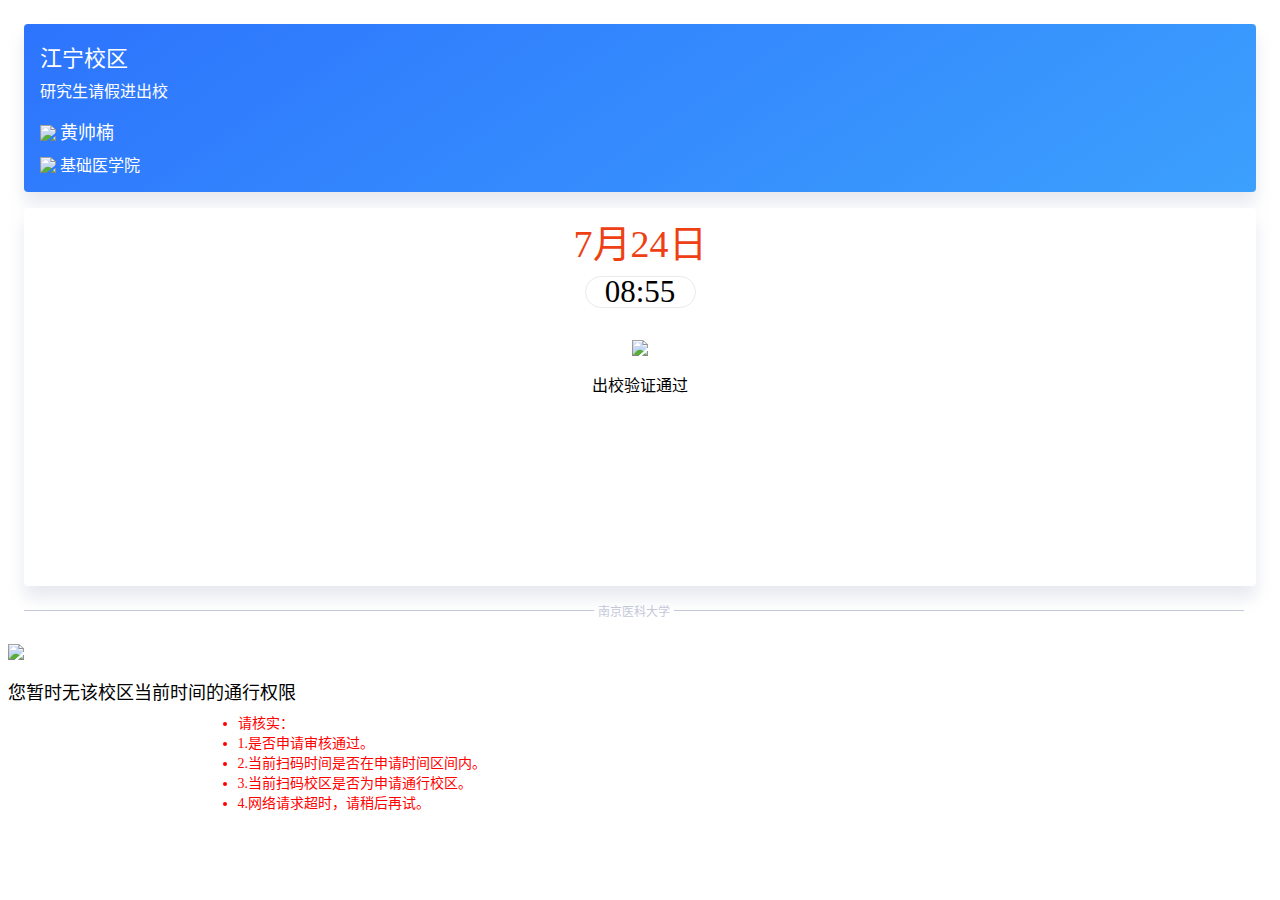
==== hsnc.html @ 1b7311f5 "Add files via upload" ====
<html lang="zh-CN"><head>
    <meta charset="UTF-8">
    <meta name="renderer" content="webkit">
    <meta http-equiv="X-UA-Compatible" content="IE=edge">
    <meta name="viewport" content="width=device-width, user-scalable=no, initial-scale=1.0, maximum-scale=1.0, minimum-scale=1.0">
    <link type="text/css" rel="stylesheet" href="../Life Related/app.css">
    <link type="text/css" rel="stylesheet" href="../Life Related/style.css">
	<title>http://ehall.njmu.edu. ...</title>
	<script>
		function getNowFormatDate() {//获取当前时间
			var date = new Date();
			var seperator1 = "-";
			var seperator2 = ":";
			var month = date.getMonth() + 1<10? "0"+(date.getMonth() + 1):date.getMonth() + 1;
			var strDate = date.getDate()<10? "0" + date.getDate():date.getDate();
			var hour = date.getHours()<10?"0" + date.getHours():date.getHours();
			var minute = date.getMinutes()<10?"0" + date.getMinutes():date.getMinutes();
			var second = date.getSeconds()<10?"0" + date.getSeconds():date.getSeconds();
			//var currentdate = date.getFullYear() + seperator1  + month  + seperator1  + strDate
			var currentdate = month  + seperator1  + strDate
					+ " "  + hour  + seperator2  + minute
					;
			return currentdate;}
	</script>	
<!--    <script src="public/js/jquery-1.11.1.min.js"></script>-->
<!--    <script src="public/js/jquery.qrcode.min.js"></script>-->
	
     <style>
body {
    background:rgba(245,248,253,1);
}
.health-index{
    padding: 16px;
}
.health-head {
    background:linear-gradient(146deg,rgba(45,116,253,1) 0%,rgba(60,160,253,1) 100%);
    box-shadow:0px 12px 16px 0px rgba(196,201,217,0.4);
    border-radius:4px;
    color: #fff;
    padding: 16px;
}
.health-head-left,.health-head-right {
    display: inline-block;
    vertical-align: top;
}
.health-head-left {
    width:calc(100% - 112px);
}
.health-head-left>div>img {
    position: relative;
    top: 2px;
    margin-right: 4px;
}
.health-head-right {
    width: 98px;
}
.health-head-right>img {
    position: relative;
    top: 5px;
}
.health-body{
    margin-top: 16px;
    padding: 16px 0;
    text-align: center;
    background:#fff;
    box-shadow:0px 12px 16px 0px rgba(196,201,217,0.4);
    border-radius:4px;
}
.health-body-date{
    color:#EE3F15;
    font-size:38px;
    line-height: 40px;
}
.health-body-time>div{
    display: inline-block;
    width:109px;
    height: 30px;
    line-height: 30px;
    font-size: 31px;
    margin: 12px 0;
    border-radius:16px;
    border:1px solid rgba(233,234,236,1);
}
.health-body-code>div{
    width:180px;
    height:180px;
    margin: 0 auto;
}
.health-body-des{
    padding-top: 13px;
    position: relative;
}
.health-body-des-font {
    width:288px;
    /*height:68px;*/
    font-size:12px;
    font-/*family:PingFangSC-Regular,PingFang SC;
    font-weight:400;*/
    color:#767B8D;
    line-height:17px;
    padding-left: 16px;
    margin: 0 auto;
    position: relative;
    text-align: left;
}
.health-body-des-font > img {
    position: absolute;
    left: 0;
}
.health-foot {
    padding-top: 24px;
}
.health-foot>label{
    font-size:12px;
    width: 72px;
    display: inline-block;
    vertical-align: top;
    color:rgba(196,201,217,1);
    position: relative;
    top: -8px;
}
.health-foot>span{
    height:1px;
    display: inline-block;
    vertical-align: top;
    /*background-color: #C4C9D9;*/
    border-top: solid 1px #C4C9D9;
    width: calc((100% - 72px)/2 - 10px);
}
</style>
</head>

<body style="background-color:white;">
    <div class="passApp">
		<div class="passInfo" style="margin-top: 0%; text-align: initial; display: block;">
			<div class="health-index">
            <div class="health-head">
                <div class="health-head-left">
                    <div style="font-size:22px;" class="campusName">江宁校区</div>
                    <div style="font-size:16px;padding:6px 0 0 0;" class="passTitle">研究生请假进出校</div>
                    <div style="font-size:18px;padding:16px 0 8px 0;"><img src="../Life Related/position.png"><span class="userName" style="font-weight:normal;font-size:18px;">黄帅楠</span></div>
                    <div style="font-size:16px;"><img src="../Life Related/user.png"><span class="deptName">基础医学院</span></div>
                </div>
                <div class="health-head-right">
                    <!-- <img src="public/images/logo.png" width="120" /> -->
                </div>
            </div>
            <div class="health-body">
                <div class="health-body-date passTimeMonth">
					<script>
							function getMonthAndDay() {//获取当前时间
								var date = new Date();
								var month = date.getMonth() + 1;
								var strDate = date.getDate();
								var currentdate = month  + "月" + strDate +"日";
								return currentdate;
							}
					</script>	
					<script type="text/javascript">
					var myDate = getMonthAndDay();
					document.write(myDate.toLocaleString())
					</script>
				</div>
                <div class="health-body-time">
					<div class="passTime" id="time">
							<script>
									function getNowFormatDate() {//获取当前时间
										var date = new Date();
										var seperator2 = ":";
										var hour = date.getHours()<10?"0" + date.getHours():date.getHours();
										var minute = date.getMinutes()<10?"0" + date.getMinutes():date.getMinutes();
										var currentdate = hour  + seperator2  + minute ;
										return currentdate;
									}
							</script>	
							<script type="text/javascript">
							var myDate = getNowFormatDate();
							document.write(myDate.toLocaleString())
							</script>
					</div>
				</div>
                <div class="health-body-code">
                    <div id="qrCode" style="margin-top:20px;margin-bottom:37px;">
                       <div class="successInfo" style="display: block;">
                        <img class="successImg" src="../Life Related/pass.png">
                        <p class="successMsg">出校验证通过</p>
                        </div>
                    </div>
                </div>
                <div class="health-body-des">
                    <div class="confirmBtn">
			            <a href="#" class="confirmBtnA"  style="display: none;"> 确 认 出 校 </a>
			        </div>
                </div>
            </div>
            <div class="health-foot">
                <span></span>
                <label>南京医科大学</label>
                <span></span>
            </div>  
            </div>
		</div>
		<div class="errorInfo">
            <img class="errorImg" src="../Life Related/public/images/warning.png">
            <p class="errorCampus" style="color:#3296FA;"></p>
            <p class="errorMsg" style="font-size:18px;">您暂时无该校区当前时间的通行权限</p>
            <div style="margin-left:15%;margin-top: -10px;">
            <ul style="text-align: initial;">
                <li style="font-size:14px;color:red;">请核实：</li>
                <li style="font-size:14px;color:red;">1.是否申请审核通过。</li>
                <li style="font-size:14px;color:red;">2.当前扫码时间是否在申请时间区间内。</li>
                <li style="font-size:14px;color:red;">3.当前扫码校区是否为申请通行校区。</li>
                <li style="font-size:14px;color:red;">4.网络请求超时，请稍后再试。</li>
            </ul>
            </div>
        </div>
    </div>

</body></html>
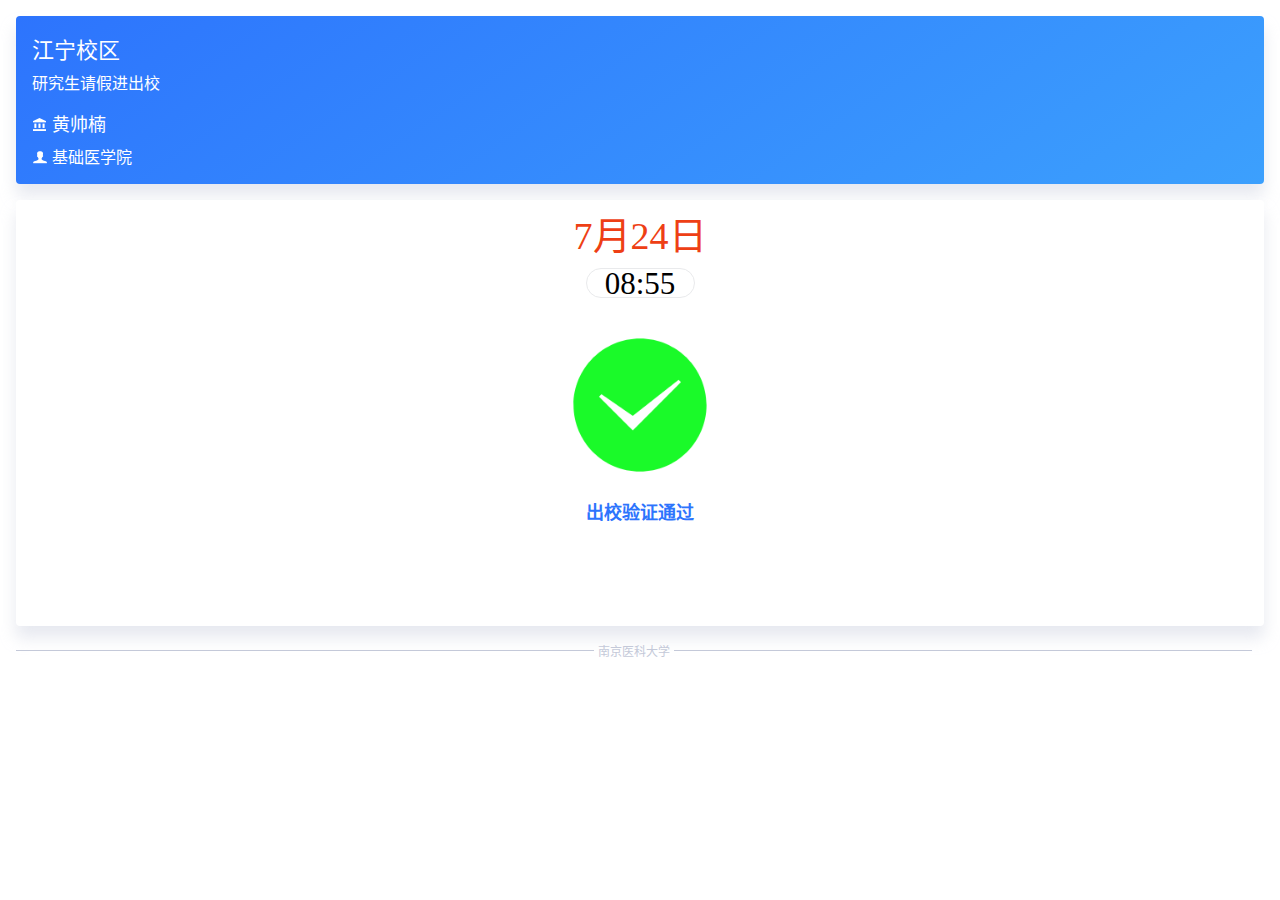
==== commit 98314647: "Add files via upload" ====
--- a/hsnc.html
+++ b/hsnc.html
@@ -3,8 +3,8 @@
     <meta name="renderer" content="webkit">
     <meta http-equiv="X-UA-Compatible" content="IE=edge">
     <meta name="viewport" content="width=device-width, user-scalable=no, initial-scale=1.0, maximum-scale=1.0, minimum-scale=1.0">
-    <link type="text/css" rel="stylesheet" href="../Life Related/app.css">
-    <link type="text/css" rel="stylesheet" href="../Life Related/style.css">
+    <link type="text/css" rel="stylesheet" href="app.css">
+    <link type="text/css" rel="stylesheet" href="style.css">
 	<title>http://ehall.njmu.edu. ...</title>
 	<script>
 		function getNowFormatDate() {//获取当前时间
@@ -138,8 +138,8 @@
                 <div class="health-head-left">
                     <div style="font-size:22px;" class="campusName">江宁校区</div>
                     <div style="font-size:16px;padding:6px 0 0 0;" class="passTitle">研究生请假进出校</div>
-                    <div style="font-size:18px;padding:16px 0 8px 0;"><img src="../Life Related/position.png"><span class="userName" style="font-weight:normal;font-size:18px;">黄帅楠</span></div>
-                    <div style="font-size:16px;"><img src="../Life Related/user.png"><span class="deptName">基础医学院</span></div>
+                    <div style="font-size:18px;padding:16px 0 8px 0;"><img src="position.png"><span class="userName" style="font-weight:normal;font-size:18px;">黄帅楠</span></div>
+                    <div style="font-size:16px;"><img src="user.png"><span class="deptName">基础医学院</span></div>
                 </div>
                 <div class="health-head-right">
                     <!-- <img src="public/images/logo.png" width="120" /> -->
@@ -182,7 +182,7 @@
                 <div class="health-body-code">
                     <div id="qrCode" style="margin-top:20px;margin-bottom:37px;">
                        <div class="successInfo" style="display: block;">
-                        <img class="successImg" src="../Life Related/pass.png">
+                        <img class="successImg" src="pass.png">
                         <p class="successMsg">出校验证通过</p>
                         </div>
                     </div>
@@ -201,7 +201,7 @@
             </div>
 		</div>
 		<div class="errorInfo">
-            <img class="errorImg" src="../Life Related/public/images/warning.png">
+            <img class="errorImg" src="public/images/warning.png">
             <p class="errorCampus" style="color:#3296FA;"></p>
             <p class="errorMsg" style="font-size:18px;">您暂时无该校区当前时间的通行权限</p>
             <div style="margin-left:15%;margin-top: -10px;">
--- a/app.css
+++ b/app.css
@@ -0,0 +1,1999 @@
+.sjakuc6ex, .sjarv57ba {
+    flex: 0 0 6px !important
+}
+
+.sjaku5l1q, .sjakwy1vb, .sjatauetn {
+    font-size: 12px !important
+}
+
+.sjaku5l1q, .sjakudbpe, .sjakuh7p5, .sjakuinny, .sjal0wkw6, .sjal0wkw6 .OSjal0ykai, .sjarvpfyc {
+    text-align: center !important
+}
+
+.cjat93cc8 .OCjat94iy4, .cjata71zb .OCjataft50y, .cjata71zb .OCjataft51o, .cjata71zb .OCjataft62i {
+    float: left !important
+}
+
+.cjanj7eec .OCjanjaq3q, .sjahswfzg, .sjahzp1j8, .sjaku5l1q, .sjakuinny .OSjakukrhg, .sjakwaao8, .sjarvpfyc .OSjarvum7q {
+    border-width: 1px !important;
+    border-style: solid !important
+}
+
+.bh-color-primary {
+    color: #52c7ca !important
+}
+
+.bh-border-color-primary {
+    border-color: #52c7ca !important
+}
+
+.bh-bg-color-primary {
+    background-color: #52c7ca !important
+}
+
+.bh-color-primary-2 {
+    color: #52b5b7 !important
+}
+
+.bh-border-color-primary-2 {
+    border-color: #52b5b7 !important
+}
+
+.bh-bg-color-primary-2 {
+    background-color: #52b5b7 !important
+}
+
+.bh-color-warning {
+    color: #ffb950 !important
+}
+
+.bh-border-color-warning {
+    border-color: #ffb950 !important
+}
+
+.bh-bg-color-warning {
+    background-color: #ffb950 !important
+}
+
+.bh-color-warning-2 {
+    color: #e8aa4d !important
+}
+
+.bh-border-color-warning-2 {
+    border-color: #e8aa4d !important
+}
+
+.bh-bg-color-warning-2 {
+    background-color: #e8aa4d !important
+}
+
+.bh-color-danger {
+    color: #f26666 !important
+}
+
+.bh-border-color-danger {
+    border-color: #f26666 !important
+}
+
+.bh-bg-color-danger {
+    background-color: #f26666 !important
+}
+
+.bh-color-danger-2 {
+    color: #d35a5a !important
+}
+
+.bh-border-color-danger-2 {
+    border-color: #d35a5a !important
+}
+
+.bh-bg-color-danger-2 {
+    background-color: #d35a5a !important
+}
+
+.bh-color-success {
+    color: #52c7ca !important
+}
+
+.bh-border-color-success {
+    border-color: #52c7ca !important
+}
+
+.bh-bg-color-success {
+    background-color: #52c7ca !important
+}
+
+.bh-color-success-2 {
+    color: #52b5b7 !important
+}
+
+.bh-border-color-success-2 {
+    border-color: #52b5b7 !important
+}
+
+.bh-bg-color-success-2 {
+    background-color: #52b5b7 !important
+}
+
+.bh-color-gray {
+    color: #1e2329 !important
+}
+
+.bh-border-color-gray {
+    border-color: #1e2329 !important
+}
+
+.bh-bg-color-gray {
+    background-color: #1e2329 !important
+}
+
+.bh-color-gray-2 {
+    color: #2f343b !important
+}
+
+.bh-border-color-gray-2 {
+    border-color: #2f343b !important
+}
+
+.bh-bg-color-gray-2 {
+    background-color: #2f343b !important
+}
+
+.bh-color-gray-3 {
+    color: #92969c !important
+}
+
+.bh-border-color-gray-3 {
+    border-color: #92969c !important
+}
+
+.bh-bg-color-gray-3 {
+    background-color: #92969c !important
+}
+
+.bh-color-gray-4 {
+    color: #bdc0c5 !important
+}
+
+.bh-border-color-gray-4 {
+    border-color: #bdc0c5 !important
+}
+
+.bh-bg-color-gray-4 {
+    background-color: #bdc0c5 !important
+}
+
+.bh-color-gray-5 {
+    color: #e8e8e8 !important
+}
+
+.bh-border-color-gray-5 {
+    border-color: #e8e8e8 !important
+}
+
+.bh-bg-color-gray-5 {
+    background-color: #e8e8e8 !important
+}
+
+.bh-color-gray-6 {
+    color: #efefef !important
+}
+
+.bh-border-color-gray-6 {
+    border-color: #efefef !important
+}
+
+.bh-bg-color-gray-6 {
+    background-color: #efefef !important
+}
+
+.bh-color-gray-7 {
+    color: #f4f4f4 !important
+}
+
+.bh-border-color-gray-7 {
+    border-color: #f4f4f4 !important
+}
+
+.bh-bg-color-gray-7 {
+    background-color: #f4f4f4 !important
+}
+
+.bh-color-gray-8 {
+    color: #f9f9f9 !important
+}
+
+.bh-border-color-gray-8 {
+    border-color: #f9f9f9 !important
+}
+
+.bh-bg-color-gray-8 {
+    background-color: #f9f9f9 !important
+}
+
+.bh-color-link {
+    color: #4a90e2 !important
+}
+
+.bh-border-color-link {
+    border-color: #4a90e2 !important
+}
+
+.bh-bg-color-link {
+    background-color: #4a90e2 !important
+}
+
+.bh-color-light {
+    color: #fff !important
+}
+
+.bh-border-color-light {
+    border-color: #fff !important
+}
+
+.bh-bg-color-light {
+    background-color: #fff !important
+}
+
+.bh-color-red {
+    color: #f26666 !important
+}
+
+.bh-border-color-red {
+    border-color: #f26666 !important
+}
+
+.bh-bg-color-red {
+    background-color: #f26666 !important
+}
+
+.bh-color-orange {
+    color: #ff7949 !important
+}
+
+.bh-border-color-orange {
+    border-color: #ff7949 !important
+}
+
+.bh-bg-color-orange {
+    background-color: #ff7949 !important
+}
+
+.bh-color-yellow {
+    color: #ffb950 !important
+}
+
+.bh-border-color-yellow {
+    border-color: #ffb950 !important
+}
+
+.bh-bg-color-yellow {
+    background-color: #ffb950 !important
+}
+
+.bh-color-green {
+    color: #a2d06b !important
+}
+
+.bh-border-color-green {
+    border-color: #a2d06b !important
+}
+
+.bh-bg-color-green {
+    background-color: #a2d06b !important
+}
+
+.bh-color-blue {
+    color: #4a90e2 !important
+}
+
+.bh-border-color-blue {
+    border-color: #4a90e2 !important
+}
+
+.bh-bg-color-blue {
+    background-color: #4a90e2 !important
+}
+
+.bh-color-indigo {
+    color: #52c7ca !important
+}
+
+.bh-border-color-indigo {
+    border-color: #52c7ca !important
+}
+
+.bh-bg-color-indigo {
+    background-color: #52c7ca !important
+}
+
+.bh-color-purple {
+    color: #d98be8 !important
+}
+
+.bh-border-color-purple {
+    border-color: #d98be8 !important
+}
+
+.bh-bg-color-purple {
+    background-color: #d98be8 !important
+}
+
+.bh-color-transparent {
+    color: transparent !important
+}
+
+.bh-border-color-transparent {
+    border-color: transparent !important
+}
+
+.bh-bg-color-transparent {
+    background-color: transparent !important
+}
+
+* {
+    -webkit-box-sizing: border-box;
+    box-sizing: border-box
+}
+
+html {
+    -webkit-tap-highlight-color: transparent
+}
+
+body {
+    background-color: #F4F4F4;
+    font-family: "PingFang SC";
+    margin: 0
+}
+
+a {
+    text-decoration: none
+}
+
+a:focus, button:focus, input:focus, textarea:focus {
+    outline: 0
+}
+
+ol, ul {
+    margin: 0;
+    padding: 0;
+    list-style: none
+}
+
+.cjata71zb .OCjauteockn, .cjataj7ar .OCjautcddk {
+    margin-bottom: 6px !important;
+    margin-top: 6px !important
+}
+
+.bh-str-cut {
+    overflow: hidden;
+    text-overflow: ellipsis;
+    white-space: nowrap
+}
+
+.bh-flex-active:after {
+    display: none !important
+}
+
+.sjakwy1vb {
+    padding: 2px 4px !important;
+    border-radius: 2px !important
+}
+
+.sjarv57ba {
+    width: 6px !important;
+    height: 6px !important;
+    padding: 0 !important
+}
+
+.sjatauetn {
+    height: 16px !important;
+    min-width: 16px !important;
+    padding: 0 !important;
+    border-radius: 8px !important
+}
+
+.sjakxxdnv {
+    width: 32px !important;
+    height: 18px !important;
+    flex: 0 0 18px !important;
+    padding: 0 !important;
+    border-radius: 4px !important
+}
+
+.sjakuc6ex, .sjarv4c2z {
+    width: 6px !important;
+    height: 6px !important;
+    padding: 0 !important
+}
+
+.sjarv4c2z {
+    flex: 0 0 6px !important
+}
+
+.sjaku5l1q {
+    height: 18px !important;
+    min-width: 20px !important;
+    max-width: 80px !important;
+    opacity: 100% !important;
+    padding: 0 6px !important;
+    border-radius: 2px !important
+}
+
+.sjakudbpe .OSjakuh37h, .sjakuh7p5 .OSjakui79y, .sjal0z02q .OSjal0zvat {
+    font-size: 18px !important;
+    height: 44px !important;
+    border-radius: 5px !important
+}
+
+.sjakudbpe .OSjakuh37h {
+    width: 100% !important;
+    display: block !important;
+    flex: 0 0 100% !important;
+    padding: 0 !important
+}
+
+.sjakuh7p5 .OSjakui79y, .sjakuinny .OSjakukrhg {
+    display: block !important;
+    flex: 0 0 100% !important
+}
+
+.sjakuh7p5 .OSjakui79y {
+    width: 100% !important
+}
+
+.sjal0z02q .OSjal0zvat {
+    width: 66% !important;
+    display: block !important;
+    flex: 0 0 66% !important;
+    margin-left: auto !important;
+    margin-right: auto !important;
+    padding: 0 !important
+}
+
+.sjatjibhk .OSjatjjaxt {
+    height: 28px !important;
+    min-width: 50px !important;
+    padding: 0 4px !important
+}
+
+.sjatjmc56 .OSjatjn1p8 {
+    height: 24px !important;
+    min-width: 45px !important;
+    font-size: 11px !important;
+    padding: 0 4px !important;
+    border-radius: 4px !important
+}
+
+.sjakuinny .OSjakukrhg {
+    font-size: 18px !important;
+    width: 100% !important;
+    height: 44px !important;
+    border-radius: 5px !important
+}
+
+.sjarx58kp .OSjarx84ic {
+    font-size: 14px !important;
+    width: 100% !important;
+    flex: 0 0 100% !important;
+    padding: 0 !important
+}
+
+.sjatjg0lr .OSjatjgo2w {
+    font-size: 11px !important;
+    height: 24px !important;
+    min-width: 45px !important;
+    padding: 0 4px !important
+}
+
+.sjal0wkw6 .OSjal0ykai, .sjarvpfyc .OSjarvum7q {
+    width: 66% !important;
+    font-size: 18px !important;
+    margin-left: auto !important;
+    margin-right: auto !important;
+    border-radius: 5px !important
+}
+
+.cjb7i7q24 .OCjb7iek8s, .sjal0wkw6 .OSjal0ykai, .sjarvpfyc .OSjarvum7q {
+    display: block !important;
+    height: 44px !important
+}
+
+.sjarvpfyc .OSjarvum7q {
+    flex: 0 0 66% !important
+}
+
+.sjal0wkw6 .OSjal0ykai {
+    flex: 0 0 66% !important;
+    padding: 0 !important
+}
+
+.cjahzkys9 .OCjahzq31q, .cjai0968w .OCjai1um0n, .cjai0968w .OCjai1um0o, .cjai0968w .OCjai1um0tn, .cjarv696w .OCjaup3gjo {
+    text-align: right !important
+}
+
+.sjatjhp1i .OSjatji8pe, .sjatjjop5 .OSjatjk80w {
+    height: 28px !important;
+    font-size: 12px !important
+}
+
+.sjahsxtac, .sjas3g5jw {
+    margin-left: 20px !important
+}
+
+.sjatjjop5 .OSjatjk80w {
+    min-width: 50px !important;
+    padding: 0 4px !important
+}
+
+.sjatjhp1i .OSjatji8pe {
+    width: 50px !important;
+    flex: 0 0 50px !important;
+    padding: 0 4px !important
+}
+
+.sjatjl27r .OSjatjmad2 {
+    height: 24px !important;
+    min-width: 45px !important;
+    font-size: 11px !important;
+    padding: 0 4px !important;
+    border-radius: 4px !important
+}
+
+.sjarvhx43 {
+    width: 46px !important;
+    height: 46px !important;
+    flex: 0 0 46px !important
+}
+
+.sjakwaao8 {
+    box-shadow: 0 4 2 0 #040404 !important;
+    padding: 12px !important;
+    border-radius: 5px !important
+}
+
+.cjahznij8 .OCjai06hv3, .sjahzp1j8 {
+    box-shadow: 0 4 2 #040404 !important
+}
+
+.sjahsph3l, .sjahsspjy {
+    border-radius: 4px !important
+}
+
+.sjakw0tn6 {
+    padding: 0 20px 12px !important
+}
+
+.sjas2k92v {
+    padding: 16px 20px !important
+}
+
+.sjaku1g03 {
+    padding: 12px 20px !important
+}
+
+.sjakx3i5n {
+    height: 20px !important
+}
+
+.sjakx3nec {
+    height: 12px !important
+}
+
+.sjas3s09h {
+    padding-bottom: 7px !important
+}
+
+.sjakvv4d5 {
+    font-size: 20px !important
+}
+
+.sjakvvvmy {
+    font-size: 18px !important
+}
+
+.sjas3o3j9, .sjat2iw05 {
+    font-size: 17px !important
+}
+
+.sjaky9s9n {
+    font-size: 14px !important
+}
+
+.sjaku0ep2 {
+    font-size: 16px !important
+}
+
+.sjakvxbio {
+    font-size: 14px !important
+}
+
+.sjakvwd5t {
+    font-size: 14px !important
+}
+
+.sjakvy2f1 {
+    font-size: 16px !important
+}
+
+.sjas3pvm0 {
+    font-size: 14px !important
+}
+
+.sjakvxnxi, .sjas3qgf1 {
+    font-size: 12px !important
+}
+
+.sjai1r6wx {
+    font-size: 20px !important
+}
+
+.sjahszkqj, .sjaht4mxa {
+    font-size: 14px !important
+}
+
+.sjaht2kq7 {
+    font-size: 12px !important
+}
+
+.sjahskyia {
+    width: 6px !important;
+    height: 6px !important;
+    padding: 0 !important
+}
+
+.sjahtble2 {
+    padding: 12px 20px !important
+}
+
+.sjahsmzxp, .sjahsph3l, .sjahsspjy {
+    padding: 0 !important
+}
+
+.sjaht0sx2 {
+    font-size: 14px !important
+}
+
+.sjahtaz92 {
+    min-height: 20px !important
+}
+
+.sjahsspjy {
+    width: 18px !important;
+    min-width: 18px !important;
+    height: 18px !important;
+    min-height: 18px !important
+}
+
+.sjahsph3l {
+    width: 24px !important;
+    height: 14px !important;
+    font-size: 11px !important;
+    line-height: 14px !important
+}
+
+.sjahswfzg, .sjai1gntu {
+    min-width: 40px !important;
+    max-width: 50px !important;
+    border-radius: 2px !important
+}
+
+.sjai0b64m {
+    font-size: 13px !important
+}
+
+.sjahu19on {
+    font-size: 16px !important
+}
+
+.sjaht3f1x, .sjaht3v8m {
+    font-size: 17px !important
+}
+
+.sjahsmzxp {
+    width: 6px !important;
+    height: 6px !important
+}
+
+.sjaht5qbb {
+    padding-bottom: 7px !important
+}
+
+.sjahswfzg, .sjaht1ftl {
+    font-size: 12px !important
+}
+
+.sjaht55bf {
+    height: 10px !important
+}
+
+.sjahswfzg {
+    height: 18px !important;
+    custom: [object Object] !important;
+    padding: 0 4px !important
+}
+
+.sjahtc6f1 {
+    min-height: 84px !important;
+    padding: 12px !important
+}
+
+.cjb7i7q24 .OCjb7iek8s, .sjaht202q {
+    font-size: 18px !important
+}
+
+.sjaht9iwe {
+    width: 46px !important;
+    height: 46px !important
+}
+
+.sjahsmcjy {
+    width: 6px !important;
+    height: 6px !important;
+    padding: 0 !important
+}
+
+.sjaht5d4c {
+    height: 20px !important
+}
+
+.sjai1gntu {
+    height: 18px !important;
+    padding: 0 4px !important
+}
+
+.sjai0fp0w {
+    font-size: 13px !important
+}
+
+.sjai27514 {
+    font-size: 16px !important
+}
+
+.sjahzp1j8 {
+    padding-left: 12px !important;
+    padding-right: 13px !important;
+    border-radius: 5px !important
+}
+
+.cjat9rklx .OCjdig9v9wn, .cjata71zb .OCjauteoce, .cjataj7ar .OCjautcddj {
+    padding-left: 8px !important
+}
+
+.cjata71zb .OCjauteocf {
+    width: 100% !important;
+    flex: 0 0 100% !important
+}
+
+.cjata71zb .OCjauteocmy, .cjata71zb .OCjauteocnm {
+    margin-right: 6px !important;
+    padding-right: 4px !important
+}
+
+.cjata71zb .OCjataft4o {
+    padding-top: 6px !important
+}
+
+.cjata71zb .OCjataft55e {
+    float: left !important;
+    margin-right: 4px !important
+}
+
+.cjata71zb .OCjataft50y {
+    margin-right: 8px !important
+}
+
+.cjata71zb .OCjataft51o {
+    margin-right: 4px !important
+}
+
+.cjataj7ar .OCjautcddrg {
+    width: 100% !important;
+    flex: 0 0 100% !important
+}
+
+.cjataj7ar .OCjautcddsj, .cjataj7ar .OCjautcddti {
+    margin-right: 6px !important;
+    padding-right: 4px !important
+}
+
+.cjat9rklx .OCjdig9v9q {
+    padding-top: 18px !important;
+    padding-bottom: 18px !important
+}
+
+.cjat9rklx .OCjdig9v9r {
+    display: flex !important
+}
+
+.cjatkqv3l .OCjatl1h4ng, .cjatkqv3l .OCjatl1h4ri, .cjatkqv3l .OCjatl1h4wh, .cjatkqv3l .OCjatl1h4xi {
+    display: inline-block !important
+}
+
+.cjat9rklx .OCjdig9v9up {
+    flex: 0 0 50px !important
+}
+
+.cjaky0qgs .OCjaus2sxga, .cjat9rklx .OCjdig9v9yn {
+    width: 100% !important;
+    flex: 0 0 100% !important
+}
+
+.cjat9rklx .OCjdig9v9wn {
+    flex: 1 1 0% !important
+}
+
+.cjat93cc8 .OCjat94iy3, .cjat94mm4 .OCjat9cecy {
+    padding: 9px 20px !important
+}
+
+.cjat9rklx .OCjdig9v9wk {
+    margin-bottom: 8px !important
+}
+
+.cjat94mm4 .OCjat9cedar, .cjat94mm4 .OCjat9cedcc {
+    margin: 9px 20px !important
+}
+
+.cjat9rklx .OCjdig9v9xw {
+    flex: 0 0 60px !important;
+    align-self: center !important
+}
+
+.cjat93cc8 .OCjat94iy8a {
+    float: right !important
+}
+
+.cjaky0qgs .OCjaus2sxa, .cjatl6csm .OCjaus4bzu {
+    padding-left: 8px !important
+}
+
+.cjat94mm4 .OCjat9cecz {
+    float: left !important
+}
+
+.cjat94mm4 .OCjat9cedau {
+    float: right !important
+}
+
+.cjat94mm4 .OCjat9cedcj {
+    float: left !important
+}
+
+.cjat94mm4 .OCjat9cedbp {
+    float: right !important
+}
+
+.cjat94mm4 .OCjat9cedcc {
+    float: none !important
+}
+
+.cjatk49ig .OCjaurw8o7, .cjauhh394 .OCjaursmfyc {
+    margin-top: 8px !important
+}
+
+.cjai0968w .OCjai1s4ak, .cjaky0qgs .OCjaus2sxiy, .cjarud7dt .OCjaruizmk, .cjatk49ig .OCjaurw8o7, .cjatl6csm .OCjaus4bzyl, .cjauhh394 .OCjaursmfyc {
+    margin-bottom: 8px !important
+}
+
+.cjat94mm4 .OCjat9ced8k {
+    float: left !important
+}
+
+.cjat94mm4 .OCjat9ced9n {
+    float: right !important
+}
+
+.cjatk49ig .OCjaurw8ock, .cjatk49ig .OCjaurw8oef, .cjatk49ig .OCjaurw8oes, .cjatk49ig .OCjaurw8ofd, .cjatk49ig .OCjaurw8ohj, .cjauhh394 .OCjaursmfzp {
+    float: left !important
+}
+
+.cjauo8ruf .OCjauo9hki {
+    padding-bottom: 7px !important
+}
+
+.cjahzdnrx .OCjahzetq4 {
+    border-radius: 14px !important
+}
+
+.cjauhh394 .OCjaursmfn {
+    padding-right: 8px !important
+}
+
+.cjai0968w .OCjai1z7d7, .cjai0968w .OCjai1z7d8, .cjai0968w .OCjai1z7dcq, .cjaky0qgs .OCjaus2sxhf, .cjaky0qgs .OCjaus2sxkj {
+    padding-right: 4px !important
+}
+
+.cjauhh394 .OCjaursmfzk {
+    float: left !important;
+    margin-right: 6px !important
+}
+
+.cjatk49ig .OCjaurw8oef {
+    margin-right: 8px !important
+}
+
+.cjatk49ig .OCjaurw8oes {
+    margin-right: 8px !important
+}
+
+.cjatk49ig .OCjaurw8ock {
+    margin-top: 3px !important
+}
+
+.cjatk49ig .OCjaurw8o6 {
+    float: right !important
+}
+
+.cjai0968w .OCjai0f0cf, .cjai0968w .OCjai0f0cg, .cjai0968w .OCjai0f0cqr {
+    text-align: right !important;
+    padding-right: 4px !important
+}
+
+.cjai0968w .OCjai1um0n {
+    float: right !important
+}
+
+.cjai0968w .OCjai1um0tn {
+    float: right !important
+}
+
+.cjai0968w .OCjai1um0o {
+    float: right !important
+}
+
+.cjarud7dt .OCjauog7jg {
+    float: left !important;
+    margin-right: 8px !important
+}
+
+.cjarud7dt .OCjauog7jh {
+    float: left !important
+}
+
+.cjarud7dt .OCjauog7jmb {
+    float: right !important
+}
+
+.cjarud7dt .OCjauog7jnm {
+    float: right !important;
+    margin-top: 7px !important;
+    margin-right: 6px !important
+}
+
+.cjath0g59 .OCjauswxrkm, .cjatl6csm .OCjaus4bzxm {
+    width: 100% !important;
+    flex: 0 0 100% !important
+}
+
+.cjaky0qgs .OCjaus2sx9 {
+    float: left !important
+}
+
+.cjaky0qgs .OCjaus2sxhr, .cjaky0qgs .OCjaus2sxnj {
+    float: right !important
+}
+
+.cjaky0qgs .OCjaus2sxiy {
+    margin-top: 8px !important
+}
+
+.cjaky0qgs .OCjaus2sxhf, .cjaky0qgs .OCjaus2sxkj {
+    margin-right: 6px !important
+}
+
+.cjauh6w3z .OCjaus6vqad {
+    float: left !important;
+    margin-right: 8px !important
+}
+
+.cjauh6w3z .OCjaus6vqbg {
+    float: none !important
+}
+
+.cjauh6w3z .OCjaus6vq4 {
+    float: right !important
+}
+
+.cjauh6w3z .OCjaus6vq5 {
+    float: right !important;
+    margin-right: 6px !important;
+    margin-top: 7px !important
+}
+
+.cjauh6w3z .OCjausd5ffq, .cjauheiw6 .OCjauhgy7b, .cjauheiw6 .OCjauhgy7hg {
+    margin-right: 8px !important;
+    float: left !important
+}
+
+.cjauh6w3z .OCjausd5f6, .cjauheiw6 .OCjauhgy7a {
+    margin-top: 8px !important;
+    margin-bottom: 8px !important
+}
+
+.cjauh6w3z .OCjausd5fdy, .cjauh6w3z .OCjausd5fgl {
+    float: left !important
+}
+
+.cjauh6w3z .OCjausd5feb {
+    float: left !important;
+    padding-top: 3px !important
+}
+
+.cjauheiw6 .OCjauhgy7fu {
+    float: left !important
+}
+
+.cjauheiw6 .OCjauhgy7jz {
+    float: left !important
+}
+
+.cjarv696w .OCjaup3gjn {
+    margin-bottom: 8px !important
+}
+
+.cjarwmxym .OCjarwutws, .cjarwmxym .OCjarx4bbk {
+    margin-bottom: 12px !important
+}
+
+.cjarv696w .OCjaup3gjsk {
+    float: left !important;
+    width:230px;
+}
+
+.cjarv696w .OCjaup3gjrk {
+    float: right !important
+}
+
+.cjarv696w .OCjaup3gjsp {
+    float: right !important;
+    margin-right: 6px !important;
+    margin-top: 7px !important
+}
+
+.cjarv696w .OCjaup3gjo {
+    float: none !important
+}
+
+.cjarwmxym .OCjarwutwze {
+    float: left !important;
+    margin-right: 8px !important
+}
+
+.cjarwmxym .OCjarwutwr {
+    float: left !important;
+    margin-top: 3px !important
+}
+
+.cjatkm5oz .OCjaushpsi, .cjaw4f9x1 .OCjaw6c88i {
+    margin-bottom: 8px !important
+}
+
+.cjarwmxym .OCjat358e5 {
+    float: none !important
+}
+
+.cjarwmxym .OCjarx4bbqk, .cjarwmxym .OCjat358eeu, .cjatkm5oz .OCjaushpsnc {
+    float: left !important
+}
+
+.cjarwmxym .OCjarx4bbox {
+    float: left !important;
+    margin-top: 14px !important;
+    margin-right: 6px !important
+}
+
+.cjarwmxym .OCjarx4bbqk {
+    margin-right: 12px !important;
+    margin-top: 6px !important
+}
+
+.cjatkm5oz .OCjaushpspg, .cjatkm5oz .OCjaushpstm {
+    margin-right: 8px !important
+}
+
+.cjatkm5oz .OCjaushpsnx {
+    float: right !important
+}
+
+.cjatkm5oz .OCjaushpspg, .cjatkm5oz .OCjaushpsqc, .cjatkm5oz .OCjaushpsso, .cjatkm5oz .OCjaushpstm {
+    float: left !important
+}
+
+.cjaw4f9x1 .OCjaw6c88i {
+    margin-top: 8px !important
+}
+
+.cjaw4f9x1 .OCjaw5yf5z, .cjaw4f9x1 .OCjaw606an {
+    margin-top: 7px !important;
+    margin-right: 4px !important;
+    float: left !important
+}
+
+.cjaw4f9x1 .OCjaw4rl6h {
+    float: left !important
+}
+
+.cjaw4f9x1 .OCjaw4rl6la {
+    float: left !important;
+    margin-left: 8px !important
+}
+
+.cjaw4f9x1 .OCjaw5tbap {
+    font-weight: bolder !important;
+    float: left !important
+}
+
+.cjavv59nh .OCjavv7gpc, .cjavv59nh .OCjavv7gpd {
+    font-weight: 700 !important
+}
+
+.cjaw4f9x1 .OCjaw5z4mv {
+    float: left !important
+}
+
+.cjaw4f9x1 .OCjaw606an {
+    margin-left: 16px !important
+}
+
+.cjathqlrq .OCjauss33a, .cjathqlrq .OCjauss33ha, .cjathqlrq .OCjauss33mb, .cjatkqv3l .OCjatl1h4f, .cjatkqv3l .OCjatl1h4vk, .cjaugg2b0 .OCjauspa88c, .cjaugg2b0 .OCjauspa89z, .cjaugg2b0 .OCjauspa8bf {
+    margin-right: 8px !important
+}
+
+.cjaugg2b0 .OCjauspa89z {
+    float: left !important
+}
+
+.cjaugg2b0 .OCjauspa88f {
+    float: none !important
+}
+
+.cjaugg2b0 .OCjauspa7u {
+    float: right !important;
+    margin-top: 3px !important
+}
+
+.cjath0g59 .OCjauswxrb, .cjathqlrq .OCjauss33ko, .cjaugg2b0 .OCjauspa7t {
+    margin-top: 8px !important;
+    margin-bottom: 8px !important
+}
+
+.cjaugg2b0 .OCjauspa7v {
+    float: right !important
+}
+
+.cjaugg2b0 .OCjauspa86e, .cjaugg2b0 .OCjauspa87s, .cjaugg2b0 .OCjauspa8bf {
+    float: left !important
+}
+
+.cjaugg2b0 .OCjauspa88c {
+    float: left !important
+}
+
+.cjaugg2b0 .OCjauspa86d {
+    float: right !important
+}
+
+.cjathqlrq .OCjauss33jd, .cjathqlrq .OCjauss33lx, .cjathqlrq .OCjauss33mb {
+    float: left !important
+}
+
+.cjal0qkp7 .OCjal0tk1k, .cjal0qkp7 .OCjal0tk1ox, .cjanj7eec .OCjanp7opn, .cjas25kxu .OCjas27nbb, .cjateqq0t .OCjateuv05, .cjateqq0t .OCjateuv0ga, .cjateqq0t .OCjateuv0iq, .cjatevxe5 .OCjatf1hvq, .cjatevxe5 .OCjatf1hvr, .cjatevxe5 .OCjatf1hvwq, .cjavt4klh .OCjavt63ypx, .cjavu4i6e .OCjavubp6mk, .cjavv0vbr .OCjavv2iwtd, .cjavv7v3m .OCjavva8oqm, .cjavv7v3m .OCjavva8ory {
+    text-align: center !important
+}
+
+.cjahzkys9 .OCjahzq31p {
+    padding-top: 8px !important;
+    padding-bottom: 8px !important
+}
+
+.cjahzkys9 .OCjahzq31r, .cjahzkys9 .OCjahzq325m, .cjahzkys9 .OCjahzq32cl {
+    padding-left: 2px !important;
+    padding-right: 2px !important
+}
+
+.cjathqlrq .OCjauss33ha {
+    float: left !important
+}
+
+.cjathqlrq .OCjauss33b {
+    float: right !important
+}
+
+.cjatkqv3l .OCjatl1h4e {
+    float: none !important;
+    margin-bottom: 8px !important
+}
+
+.cjatkqv3l .OCjatl1h4f {
+    float: left !important
+}
+
+.cjatkqv3l .OCjatl1h4ss {
+    margin-bottom: 8px !important
+}
+
+.cjatkqv3l .OCjatl1h4ti, .cjatkqv3l .OCjatl1h4vk {
+    float: left !important
+}
+
+.cjatkqv3l .OCjatl1h4wh {
+    float: none !important;
+    margin-right: 6px !important
+}
+
+.cjahznij8 .OCjahzrc2a, .cjakwbu77 .OCjakwwpyb, .cjakwbu77 .OCjakwwpyc, .cjath0g59 .OCjauswxrmg, .cjath0g59 .OCjauswxrnx, .cjath0g59 .OCjauswxrof, .cjatlmss4 .OCjatlqlrt, .cjatlmss4 .OCjausumsy, .cjatlmss4 .OCjausumt5h, .cjatlmss4 .OCjausumt6e, .cjatlmss4 .OCjausumt7l, .cjatlmss4 .OCjausumt7t, .cjatlmss4 .OCjausumt8f, .cjauv8bt0 .OCjauvavxq, .cjauv8bt0 .OCjauvavxr {
+    float: left !important
+}
+
+.cjath0g59 .OCjauswxrlg, .cjath0g59 .OCjauswxrnx, .cjatkqv3l .OCjatl1h4xi, .cjatlmss4 .OCjatlqlrt, .cjatlmss4 .OCjausumsy, .cjatlmss4 .OCjausumt7l, .cjatlmss4 .OCjausumt8f, .cjauv8bt0 .OCjauvavxq {
+    margin-right: 8px !important
+}
+
+.cjatlmss4 .OCjatlqlrs {
+    margin-bottom: 8px !important
+}
+
+.cjatlmss4 .OCjausumsx {
+    margin-bottom: 8px !important
+}
+
+.cjb7i7q24 .OCjb7iek8r, .cjb7i7q24 .OCjb7iek8s, .cjb7i7q24 .OCjb7iek91a {
+    width: 100% !important;
+    flex: 0 0 100% !important
+}
+
+.cjath0g59 .OCjauswxrc {
+    padding-left: 8px !important
+}
+
+.cjath0g59 .OCjauswxrlg {
+    float: left !important
+}
+
+.cjauoxxk8 {
+    padding-left: 20px !important;
+    padding-right: 20px !important
+}
+
+.cjauoxxk8 .OCjauozf0b {
+    padding-right: 6px !important
+}
+
+.cjauoxxk8 .OCjauozf0c {
+    padding-left: 6px !important
+}
+
+.cjb7i7q24 .OCjb7iek8s {
+    border-top-style: solid !important;
+    border-top-width: 1px !important;
+    border-radius: 0 !important
+}
+
+.cjb7i7q24 .OCjb7iek93y, .cjb7i7q24 .OCjb7iek94b {
+    display: block !important;
+    height: 44px !important;
+    font-size: 18px !important;
+    flex: 0 0 100% !important;
+    border-top-style: solid !important;
+    border-top-width: 1px !important;
+    border-radius: 0 !important;
+    width: 100% !important
+}
+
+.cjb7i7q24 .OCjb7iek93y {
+    border-left-style: solid !important;
+    border-left-width: 1px !important;
+    border-right-style: solid !important;
+    border-right-width: 1px !important
+}
+
+.cjarvf4xp .OCjarvgi2d, .cjarvgn66 .OCjarvh9ss {
+    padding-bottom: 7px !important
+}
+
+.cjahznij8 .OCjahzrc2a {
+    margin-top: 24px !important;
+    margin-bottom: 25px !important
+}
+
+.cjavv7v3m {
+    padding-left: 20px !important;
+    padding-bottom: 12px !important;
+    padding-right: 20px !important
+}
+
+.cjavv7v3m .OCjavva8om {
+    padding-top: 24px !important;
+    padding-bottom: 24px !important;
+    border-radius: 10px !important
+}
+
+.cjavv7v3m .OCjavva8ory {
+    margin-top: 8px !important
+}
+
+.cjavv59nh {
+    padding: 0 20px 12px !important
+}
+
+.cjavv59nh .OCjavv7gpc {
+    margin-bottom: 8px !important
+}
+
+.cjauv8bt0 {
+    padding-left: 20px !important;
+    padding-bottom: 12px !important;
+    padding-right: 20px !important
+}
+
+.cjauv8bt0 .OCjauvavxr {
+    margin-top: 4px !important
+}
+
+.cjauv8bt0 .OCjauvavy0o {
+    margin-top: 8px !important
+}
+
+.cjanj7eec .OCjanjaq3p {
+    padding: 0 20px 12px !important
+}
+
+.cjanj7eec .OCjanjaq3q {
+    box-shadow: 0 4 2 0 #000 !important;
+    padding: 24px 12px !important;
+    border-radius: 5px !important
+}
+
+.cjakwbu77 .OCjakwwpyb {
+    margin-right: 12px !important
+}
+
+.cjakwbu77 .OCjakwwpyc {
+    margin-top: 12px !important
+}
+
+.cjas0bjrs .OCjauorbi2 {
+    padding-top: 8px !important
+}
+
+.cjas0bjrs .OCjaunjp1h {
+    font-size: 17px !important
+}
+
+.cjas0bjrs .OCjaunjp1zz {
+    font-size: 14px !important
+}
+
+.cjas0bjrs .OCjaunjp1xp {
+    font-size: 12px !important
+}
+
+.cjas0bjrs .OCjaunjp1g {
+    font-size: 17px !important
+}
+
+.cjas0bjrs .OCjaunjp24b {
+    font-size: 14px !important
+}
+
+.cjas0bjrs .OCjaunjp23e {
+    font-size: 12px !important
+}
+
+.cjateqq0t .OCjateuv0eh {
+    margin-bottom: 24px !important
+}
+
+.cjateqq0t .OCjateuv0iq {
+    margin-bottom: 4px !important
+}
+
+.cjavu4i6e .OCjavubp6a, .cjavu4i6e .OCjavubp6b {
+    padding: 16px 20px !important
+}
+
+.cjavu4i6e .OCjavubp6hj, .cjavu4i6e .OCjavubp6il, .cjavu4i6e .OCjavubp6ix {
+    padding-left: 8px !important
+}
+
+.cjavu4i6e .OCjavubp6hr {
+    margin-top: 8px !important;
+    margin-bottom: 8px !important
+}
+
+.cjavu4i6e .OCjavubp6qq {
+    padding: 5px 20px !important
+}
+
+.cjai016vz .OCjai1py51 {
+    text-align: center !important;
+    margin-bottom: 22px !important
+}
+
+.cjatevxe5 .OCjatf1hvq {
+    margin-bottom: 12px !important
+}
+
+.cjatevxe5 .OCjatf1hvr {
+    float: none !important;
+    margin-bottom: 4px !important
+}
+
+.cjatevxe5 .OCjatf1hvye {
+    float: none !important;
+    display: inline-block !important;
+    margin-right: 8px !important
+}
+
+.cjatevxe5 .OCjatf1hvwq {
+    margin-bottom: 12px !important
+}
+
+.cjas25kxu .OCjas26sn4 {
+    display: block !important;
+    margin-left: auto !important;
+    margin-right: auto !important;
+    margin-bottom: 24px !important
+}
+
+.cjat7paxv .OCjdig9ul2g, .cjat8owgi .OCjdig9vrx {
+    display: flex !important
+}
+
+.cjas1u9dg .OCjas22nkj, .cjauieny7 .OCjauiko76 {
+    margin-left: 20px !important
+}
+
+.cjal0qkp7 .OCjal0tk1k {
+    margin-bottom: 24px !important
+}
+
+.cjal0qkp7 .OCjal0tk1ox {
+    margin-bottom: 22px !important
+}
+
+.cjavv0vbr .OCjavv2iwf {
+    padding: 8px 20px 12px !important
+}
+
+.cjavv0vbr .OCjavv2iwrk {
+    margin-top: 8px !important;
+    margin-bottom: 8px !important
+}
+
+.cjas1u9dg .OCjas22nki {
+    margin-bottom: 17px !important;
+    padding-left: 20px !important;
+    padding-top: 15px !important
+}
+
+.cjatanvr5 .OCjaut0yahr, .cjavtfonv .OCjavtizaq, .cjavtfonv .OCjavtizave, .cjavtfonv .OCjavtizaxy, .cjavtfonv .OCjavtizayu {
+    margin-bottom: 8px !important
+}
+
+.cjat7f0ci .OCjaurczyi, .cjat7paxv .OCjdig9ul1u, .cjat8kd2r .OCjaur45t7, .cjat8mk6z .OCjaurahmx, .cjat8owgi .OCjdig9vs2c, .cjatanvr5 .OCjaut0yaa {
+    padding-left: 8px !important
+}
+
+.cjas1u9dg .OCjauorj8v {
+    padding-top: 8px !important
+}
+
+.cjaku218b .OCjas2j90s, .cjas05mvy .OCjas2j1ds {
+    padding-top: 16px !important;
+    padding-bottom: 16px !important
+}
+
+.cjas1u9dg .OCjaunojr5 {
+    font-size: 17px !important
+}
+
+.cjas1u9dg .OCjaunojrke {
+    font-size: 12px !important
+}
+
+.cjas1u9dg .OCjaunojr6 {
+    font-size: 17px !important
+}
+
+.cjas1u9dg .OCjaunojrix {
+    font-size: 14px !important
+}
+
+.cjas1u9dg .OCjaunojrmr {
+    font-size: 12px !important
+}
+
+.cjas1u9dg .OCjaunojrgs {
+    font-size: 17px !important
+}
+
+.cjas1u9dg .OCjaunojrnk, .tjavtl488 .OTjavtlivg, .tjavtl488 .OTjbn9y1mo {
+    font-size: 14px !important
+}
+
+.cjatanvr5 .OCjaut0yab {
+    width: 100% !important;
+    flex: 0 0 100% !important
+}
+
+.cjatanvr5 .OCjaut0yaio {
+    float: left !important;
+    margin-right: 8px !important
+}
+
+.cjatanvr5 .OCjaut0yajv {
+    float: left !important;
+    margin-top: 2px !important
+}
+
+.cjatanvr5 .OCjaut0yals, .cjatanvr5 .OCjaut0yams {
+    float: right !important
+}
+
+.cjavt3549 .OCjavt4ac7, .cjavt4klh .OCjavt63ya {
+    margin-bottom: 12px !important
+}
+
+.cjavt4klh .OCjavt63ya {
+    margin-top: 8px !important
+}
+
+.cjavtd95m .OCjavtfhk2 {
+    float: left !important;
+    margin-right: 8px !important
+}
+
+.cjavtd95m .OCjavtfhk3 {
+    float: left !important;
+    margin-top: 3px !important
+}
+
+.cjavtd95m .OCjavtfhk7w {
+    margin-top: 8px !important
+}
+
+.cjarutg5r .OCjaunz35uy, .cjaryu2k7 .OCjaryvhmw, .cjat7az62 .OCjaurflfw, .cjat7f0ci .OCjaurczyop, .cjat7paxv .OCjdig9ul1r, .cjat8kd2r .OCjaur45thc, .cjat8mk6z .OCjaurahn4y, .cjat8owgi .OCjdig9vs3g, .cjauieny7 .OCjautndvv, .cjavt7ist .OCjavtb90c, .cjavt7ist .OCjavtb90d, .cjavt7ist .OCjavtb90e, .cjavt7ist .OCjavtb90qw, .cjavtbmgj .OCjavtcmuw {
+    margin-bottom: 8px !important
+}
+
+.cjahz4zph .OCjahz5upv {
+    text-align: right !important;
+    float: right !important;
+    margin-top: 4px !important
+}
+
+.cjat2bgkf .OCjauqt86i {
+    float: left !important;
+    margin-right: 10px !important
+}
+
+.cjat2bgkf .OCjauqt86nn {
+    float: left !important;
+    margin-top: 6px !important
+}
+
+.cjat2bgkf .OCjauqt86qh {
+    float: right !important
+}
+
+.cjat2bgkf .OCjauqt86mk {
+    float: right !important;
+    margin-right: 6px !important
+}
+
+.cjas05mvy .OCjaupcy6vu {
+    float: left !important
+}
+
+.cjas05mvy .OCjaupcy6r {
+    float: right !important
+}
+
+.cjat2l2gt .OCjauqox35 {
+    float: none !important
+}
+
+.cjat2l2gt .OCjauqox3ej {
+    float: left !important;
+    margin-right: 10px !important
+}
+
+.cjat2l2gt .OCjauqox3dv {
+    float: left !important;
+    margin-top: 6px !important
+}
+
+.cjat2l2gt .OCjauqox3fr {
+    float: right !important
+}
+
+.cjaku218b .OCjauqqryhb {
+    float: left !important
+}
+
+.cjaku218b .OCjauqqry9, .cjat8mk6z .OCjaurahmy, .cjat8mk6z .OCjaurahn6z, .cjat8owgi .OCjdig9vs1t {
+    float: right !important
+}
+
+.cjaku218b .OCjauqqry9 {
+    margin-top: 4px !important
+}
+
+.cjaku218b .OCjauqqryfj {
+    float: right !important;
+    margin-right: 6px !important
+}
+
+.cjarz9ln4 .OCjarzefkm, .cjat7f0ci .OCjaurczyrc, .cjat7paxv .OCjdig9ul1l, .cjat7paxv .OCjdig9ul3z, .cjat8mk6z .OCjaurahn6z {
+    margin-right: 8px !important
+}
+
+.cjat8owgi .OCjdig9vry {
+    flex: 0 0 60px !important
+}
+
+.cjat8kd2r .OCjaur45tim, .cjat8owgi .OCjdig9vs3r {
+    flex: 0 0 100% !important;
+    width: 100% !important
+}
+
+.cjat8owgi .OCjdig9vs2c {
+    flex: 3 1 0% !important;
+    align-self: center !important
+}
+
+.cjat8owgi .OCjdig9vs4t {
+    flex: 1 1 0% !important;
+    align-self: center !important
+}
+
+.cjarz9ln4 .OCjarzefkm {
+    float: left !important
+}
+
+.cjarz9ln4 .OCjarzefkuf {
+    float: left !important;
+    margin-top: 3px !important
+}
+
+.cjarutg5r .OCjaunz35uy, .cjarz9ln4 .OCjarzefksr, .cjauieny7 .OCjautndvv, .cjavvry0f .OCjavvtqi8 {
+    margin-top: 8px !important
+}
+
+.cjarz9ln4 .OCjarzie34 {
+    float: right !important
+}
+
+.cjat7f0ci .OCjaurczysg, .cjat7paxv .OCjdig9ul1l, .cjat7paxv .OCjdig9ul3p {
+    float: left !important
+}
+
+.cjat7f0ci .OCjaurczyj {
+    width: 100% !important;
+    flex: 0 0 100% !important
+}
+
+.cjat7f0ci .OCjaurczyrc {
+    float: left !important
+}
+
+.cjat7paxv .OCjdig9uks {
+    flex: 0 0 60px !important
+}
+
+.cjat7paxv .OCjdig9ukr {
+    width: 100% !important;
+    flex: 0 0 100% !important
+}
+
+.cjat7paxv .OCjdig9ul1u {
+    flex: 7 1 0% !important;
+    align-self: center !important
+}
+
+.cjat7az62 .OCjaurflfv, .cjat7paxv .OCjdig9ul3y {
+    float: right !important
+}
+
+.cjat7paxv .OCjdig9ul2c {
+    flex: 4 1 0% !important;
+    align-self: center !important
+}
+
+.cjat7paxv .OCjdig9ul3z {
+    float: right !important
+}
+
+.cjauieny7 .OCjauiko77 {
+    padding: 16px 20px !important
+}
+
+.cjauibmnc .OCjautkbul, .cjauieny7 .OCjautndvw, .cjauieny7 .OCjautndw1v, .cjauieny7 .OCjautndw2v, .cjavvry0f .OCjavvtqidr {
+    padding-left: 8px !important
+}
+
+.cjarutg5r .OCjasz8o0s {
+    padding: 17px 20px 25px !important
+}
+
+.cjarutg5r .OCjaunz35l, .cjarutg5r .OCjaunz35wc, .cjarutg5r .OCjaunz35xy, .cjauilg91 .OCjautq5wp, .cjauilg91 .OCjautq5wvx, .cjauilg91 .OCjautq5wwt {
+    padding-left: 8px !important
+}
+
+.cjauilg91 .OCjauipyft {
+    margin: 16px 20px !important
+}
+
+.cjauilg91 .OCjautq5wq {
+    margin-top: 8px !important;
+    margin-bottom: 8px !important
+}
+
+.tje6nj8wu .OTje6v7a0m, .tje6nj8wu .OTje6vj3dcu, .tje6nj8wu .OTje6vj3dfo {
+    padding-left: 20px !important
+}
+
+.cjauilg91 .OCjauipyg5p {
+    text-align: center !important;
+    padding-top: 5px !important;
+    padding-bottom: 5px !important
+}
+
+.tjai0ka2p .OTjai21zkn, .tjai1oxyl .OTjai1v8bef {
+    padding-top: 20px !important
+}
+
+.tjal1wgtg .OTjaky9qc5 {
+    margin-bottom: 10px !important
+}
+
+.tjal1wgtg .OTjakyl7rh {
+    margin-bottom: 19px !important
+}
+
+.tjal1wgtg .OTjakyl7ri {
+    margin-bottom: 20px !important
+}
+
+.tjai1oxyl .OTjai1v8b9 {
+    margin-bottom: 10px !important
+}
+
+.tjai1oxyl .OTjai1v8ba {
+    margin-bottom: 20px !important
+}
+
+.tjakx2p75 .OTjakxycj8 {
+    max-width: calc(100% - 29px - 40px - 26px - 8px)% !important;
+    margin-right: 8px !important
+}
+
+.tjakx2p75 .OTjakxycjhv {
+    width: 46px !important;
+    flex: 0 0 46px !important;
+    margin-top: 10px !important
+}
+
+.tjai0ka2p .OTjai1m8dz {
+    padding-right: 13px !important
+}
+
+.tjai0ka2p .OTjai1m8e6n {
+    float: left !important;
+    margin-top: 25px !important;
+    margin-bottom: 24px !important
+}
+
+.tje6vu37y .OTje6w6td8 {
+    margin-top: 20px !important
+}
+
+.tjai1zdvp .OTjai2xa2q {
+    padding-top: 38px !important
+}
+
+.tjavtmq4d .OTjavtnkd0, .tjavtp7zd .OTjavtpwy2 {
+    height: 87px !important
+}
+
+.tje6nj8wu .OTje6v7a0l {
+    margin-top: 0 !important;
+    margin-bottom: 10px !important
+}
+
+.tje6nj8wu .OTje6vj3d1, .tje6nj8wu .OTje6vj3dem {
+    margin-top: 10px !important;
+    margin-bottom: 10px !important
+}
+
+.tje6nj8wu .OTje6oe9ra {
+    padding-top: 0 !important
+}
+.main__content {
+  background-color: #E8E9EC;
+}
+.main__content #line {
+  width: 100%;
+  height: 300px;
+}
+.main__content .orderTitle {
+  background: #FFF;
+  border-bottom: 1px solid #eee;
+  margin: 0 20px;
+}
+.main__content .info-spend {
+  padding: 15px 17px;
+  background-image: linear-gradient(-180deg, #27F09C 0%, #05C8E2 100%);
+}
+.main__content .spend-describe {
+  width: calc(100vw - 32px);
+  height: calc(100vw * 0.52);
+  position: relative;
+}
+.main__content .spend-describe .spend-img {
+  background: #DDF7F1;
+  border-radius: 8px;
+  display: flex;
+}
+.main__content .spend-describe .spend-img .spend-img-left {
+  width: 100%;
+  color: #333;
+  height: calc(100vw * 0.52);
+  padding: 0 15px;
+}
+.main__content .spend-describe .spend-img .spend-img-left span {
+  display: block;
+}
+.main__content .spend-describe .spend-img .spend-img-left span.card-balance {
+  float: right;
+  height: 132px;
+  top: 57%;
+  margin-top: -50px;
+  display: inline-block;
+  position: absolute;
+  right: 15px;
+  font-size: 14px;
+  color: #333;
+  text-align: right;
+}
+.main__content .spend-describe .spend-img .spend-img-left span.card-balance b.balance {
+  font-size: 32px;
+  color: #2196F3;
+}
+.main__content .spend-describe .spend-img .spend-img-left span.card-no {
+  font-size: 16px;
+  margin-top: 9px;
+  letter-spacing: 1px;
+  font-weight: bold;
+}
+.main__content .spend-describe .spend-img .spend-img-left span.card-img {
+  position: absolute;
+  width: 100px;
+  height: 66px;
+  top: 57%;
+  margin-top: -50px;
+  display: inline-block;
+}
+.main__content .spend-describe .spend-img .spend-img-left span.card-img img {
+  width: 100%;
+}
+.main__content .spend-describe .spend-img .spend-img-left span.school-left {
+  font-size: 24px;
+  margin-top: 10px;
+}
+.main__content .spend-describe .spend-img .spend-img-left span.left-money {
+  font-size: 90px;
+  margin-top: 0px;
+}
+.main__content .spend-describe .spend-img .spend-img-left .card-shadow {
+  background-color: rgba(0, 0, 0, 0.3);
+  height: 50px;
+  line-height: 24px;
+  width: 100%;
+  margin-left: -15px;
+  padding: 0 15px;
+  position: absolute;
+  bottom: 5px;
+  color: #FFF;
+  font-size: 12px;
+  letter-spacing: 1px;
+}
+.main__content .spend-describe .spend-img .spend-img-left .card-shadow .effectiveTerm {
+  float: left;
+}
+.effectiveTerm span{
+	display: inline !important;
+}
+.main__content .spend-describe .spend-img .spend-img-left .card-user {
+  margin-top: 20px;
+}
+.main__content .spend-describe .spend-img-right {
+  height: calc(100vw * 0.52 + 40px);
+  text-align: right;
+  padding-right: 20px;
+  padding-top: 30px;
+  color: #fff;
+  position: absolute;
+  top: 0px;
+  right: 0px;
+  font-size: 24px;
+}
+.main__content .spend-describe .spend-img-right span {
+  color: #fff;
+  font-size: 24px;
+}
+.main__content .spend-describe .spend-img-right span:before {
+  content: "";
+  position: absolute;
+  height: 12px;
+  width: 12px;
+  border-radius: 6px;
+  margin-top: 10px;
+  margin-left: -18px;
+  background: #63EEFF;
+}
+.main__content .spend-describe .spend-img-right img {
+  height: 110px;
+  width: 110px;
+  margin-top: -10px;
+}
+.main__content .last-now-spend {
+  display: flex;
+  justify-content: center;
+  align-items: center;
+  background-color: #fff;
+  position: relative;
+  margin-bottom: 15px;
+}
+.main__content .last-now-spend .last-now-spend-all {
+  width: 50%;
+  text-align: center;
+  height: 104px;
+  line-height: 104px;
+  display: flex;
+  flex-direction: column;
+  justify-content: center;
+  align-items: center;
+}
+.main__content .last-now-spend .last-now-spend-all .last-now-spend-title {
+  opacity: 0.6;
+  font-size: 14px;
+  color: #333;
+  letter-spacing: 0;
+  line-height: 24px;
+  position: relative;
+}
+.main__content .last-now-spend .last-now-spend-all .last-now-spend-money {
+  color: #333333;
+  letter-spacing: 0;
+  line-height: 40px;
+  font-size: 32px;
+  font-weight: 500;
+  color: #000;
+}
+.main__content .last-now-spend .last-now-spend-left {
+  position: relative;
+}
+.main__content .last-now-spend .last-now-spend-left:after {
+  content: "";
+  position: absolute;
+  border-right: 1px solid #eee;
+  height: 52px;
+  right: 0;
+  line-height: 52px;
+}
+.main__content .last-now-spend .last-now-spend-left .last-now-spend-money {
+  color: #52C7CA;
+}
+.main__content .last-now-spend .last-now-spend-left .last-now-spend-title {
+  position: relative;
+}
+.main__content .last-now-spend .last-now-spend-right {
+  position: relative;
+}
+.main__content .last-now-spend .last-now-spend-right .last-now-spend-title {
+  position: relative;
+}
+
--- a/style.css
+++ b/style.css
@@ -0,0 +1,641 @@
+#style.css
+.jqx-tabs-title-container {
+    height: auto !important;
+    overflow: hidden;
+}
+
+.jqx-tabs-title-container .jqx-tabs-title {
+    margin-bottom: 0px !important;
+}
+
+.hiasdubr {
+    padding: 0 10px;
+    border-radius: 10px;
+    line-height: 20px;
+    color: #FFF;
+    font-size: 12px !important;
+}
+
+.deleteApply {
+    position: absolute !important;
+    bottom: 10px;
+    right: 20px;
+    color: red !important;
+    padding: 0 16px !important;
+}
+
+.pjcssdogn {
+    padding-bottom: 60px;
+}
+
+.OPjctwlgzsl {
+    z-index: 2;
+    background-color: #FFF;
+    width: 100%;
+}
+
+.pjcse52gj {
+    padding-bottom: 40px;
+}
+
+.sjakudbpe {
+    padding: 4px 4px 4px 4px;
+}
+
+.pjcssdogn .OPjpam8qgd {
+    width: 100% !important;
+    flex: 0 0 100% !important;
+}
+
+.pjcssdogn .OPjphxw6jn {
+    width: calc(100%/ 3 - 4px) !important;
+    display: inline-block !important;
+    flex: 0 0 33% !important;
+    border-radius: 0px 0px 0px 0px !important;
+}
+
+.pjcssdogn .OPjphxw6juj {
+    width: calc(100%/ 3 - 4px) !important;
+    display: inline-block !important;
+    flex: 0 0 33% !important;
+    border-radius: 0px 0px 0px 0px !important;
+}
+
+.pjcssdogn .OSjphxw6jxx {
+    width: calc(100%/ 3 - 4px) !important;
+    display: inline-block !important;
+    flex: 0 0 33% !important;
+    border-radius: 0px 0px 0px 0px !important;
+}
+
+.OCjauog7jmb {
+    font-size: 12px !important;
+    padding: 0 10px !important;
+    height: 20px !important;
+}
+
+.right-btns {
+    float: right;
+    position: absolute;
+    z-index: 99998;
+    top: -24px;
+    right: 10px;
+}
+
+.right-btns span {
+    cursor: pointer;
+}
+
+#customEmapAdvanceQuery {
+    margin-top: -15px;
+    z-index: 996;
+}
+
+.multi-in-detail .formdiv {
+    padding-left: 20px;
+}
+
+.multi-in-detail .tablecontainer {
+    padding-left: 20px;
+    clear: both;
+}
+
+.bh-form-group .bh-radio {
+    padding: 2px 0 0;
+}
+
+.OPjdiga8bkx {
+    display: flex !important;
+}
+
+.OPjdiga8bka {
+    flex: 1 1 0% !important;
+}
+
+.OPjdiga8blh {
+    background-color: #F4F4F4;
+    align-items: center;
+    display: flex;
+}
+
+.OSjatjmad2 {
+    border-radius: 2px!important;
+    margin-right: 10px;
+    font-size: 12px!important;
+    padding: 0 20px!important;
+}
+.none-data-list{
+    margin-top:50%; 
+    text-align:center;
+    font-size: 18px;
+}
+.signInfo{
+    /* margin: 20px 15px 10px 15px; */
+    line-height: 26px;
+    font-size:14px;
+    margin-top: 8px;
+}
+#app{
+    background-color: white;
+}
+.userName{
+    font-weight: bold;
+    font-size: 15px;
+}
+#codeForm{
+    text-align: center;
+    margin-top: 25px;
+}
+.scanBtn{
+    position: fixed;
+    bottom: 50px;
+    right: 20px;
+}
+.scanBtn img{
+    width:40px;
+    height:40px;
+}
+.sjakvxbio {
+    margin-top: 2px !important;
+}
+.cjauoxxk8{
+    position: fixed !important;
+    bottom: 10px;
+    width: 100%;
+}
+.expireImg{
+    display:none;
+    margin: 20px 15px 10px 15px;
+    line-height: 30px;
+    color:#DBDBDB;
+}
+.waitImg{
+    display:none;
+    margin: 20px 15px 10px 15px;
+    line-height: 30px;
+    color:gray;
+}
+.sjakxxdnv{
+    margin-top:2px !important;
+}
+
+/*移动审核页样式*/
+.mint-layout-container {
+    position: relative;
+    /* margin-top: 40px; */
+}
+.res-item-row{
+    height: 19px;
+    line-height: 19px;
+    font-size: 15px;
+}
+.res-list-item{
+    width: 100%;
+    height: 136px;
+    background: #fff;
+    border-bottom: 1px #edf2fb solid;
+    padding: 12px;
+}
+.res-list-item .res-item-label{
+	color: #92969c;
+}
+.res-list-item .item-left{
+	width: 70%;
+	float:left;
+}
+.res-list-item .item-right{
+	width: 30%;
+	float:right;
+    text-align: center;
+}
+.res-list-item .res-item-ele:first-child{
+	margin-bottom: 4px;
+}
+.res-list-item .res-item-ele{
+	width: 100%;
+	float:left;
+	color: #1e2329;
+}
+.res-item-row:first-child{
+	font-size: 17px !important;
+	height:28px;
+	line-height:28px;
+    word-break: break-word;
+    margin-bottom:6px;
+    color: #000 !important;
+    overflow: auto;
+}
+.res-list .mint-button--small{
+    font-size: 14px !important;
+    padding: 0 12px !important;
+    height: 19px !important;
+}
+.sent{
+    color: #fff !important;
+    background: rgb(0,150,244);
+    padding:4px;
+}
+.published{
+    color: #fff !important;
+    background: #a2d06b;
+    padding:4px;
+}
+.coming{
+    color: #fff;
+    background: #ffb950;
+    padding:4px;
+}
+.starting{
+    color: #fff;
+    background: #8af509;
+    padding:4px;
+}
+.draft{
+    color: #fff;
+    background: #c3e09d;
+    padding:4px;
+}
+.ended{
+    color: #fff !important;
+    background:rgb(142, 139, 139);
+    padding:4px;
+}
+
+
+.tg-button.van-button {
+  height: 36px;
+  line-height: 34px;
+}
+.tg-button.van-button--default {
+  color: #43454F;
+  border-color: #EDF2FB;
+}
+.tg-button.van-button--small {
+  height: 25px;
+  line-height: 23px;
+  padding: 0 5px;
+}
+.tg-button.van-button--normal {
+  padding: 0 8px;
+  min-width: 112px;
+}
+.tg-button.van-button--large {
+  padding: 0 15px;
+  height: 50px;
+  line-height: 48px;
+  font-size: 18px;
+}
+.tg-button.van-button:before {
+  background-color: #E6F0FF;
+  border-color: #E6F0FF;
+}
+.tg-button.van-button:active::before {
+  opacity: 0.35;
+}
+.tg-button.tg-btn-primary {
+  background-color: #3B7BFF;
+  border-color: #3B7BFF;
+  color: #FFFFFF;
+}
+.tg-button.tg-btn-success {
+  background-color: #17BF6A;
+  border-color: #17BF6A;
+  color: #FFFFFF;
+}
+.tg-button.tg-btn-warning {
+  background-color: #FF9900;
+  border-color: #FF9900;
+  color: #FFFFFF;
+}
+.tg-button.tg-btn-danger {
+  background-color: #EE3F15;
+  border-color: #EE3F15;
+  color: #FFFFFF;
+}
+.tg-button.van-button--disabled {
+  border-color: #C4C9D9;
+}
+.tg-button.van-button--plain {
+  background-color: #FFFFFF;
+}
+.tg-button.van-button--plain.tg-btn-primary {
+  color: #3B7BFF;
+}
+.tg-button.van-button--plain.tg-btn-success {
+  color: #17BF6A;
+}
+.tg-button.van-button--plain.tg-btn-warning {
+  color: #FF9900;
+}
+.tg-button.van-button--plain.tg-btn-danger {
+  color: #EE3F15;
+}
+.emap-flow-view{
+	margin-bottom:50px;
+}
+.mint-fixed-container{
+    z-index: 2;
+}
+.flow-state-success{
+	color: #A2D06B;
+}
+.flow-state-danger{
+	color: #F26666;
+}
+.flow-state-warning{
+	color: #FFB950;
+}
+.none-data-list{
+	padding-top: 64px;
+	color:#DBDBDB;
+}
+.turn-add-but{
+    bottom: 60px !important;
+}
+.res-list:last-child{
+	margin-bottom:60px;
+}
+/*下一步及下一步选人组件*/
+.md-field-item-inner{
+	padding: 0px 17px !important;
+}
+.tg-select-value{
+	padding-top:22px !important;
+}
+/* .emapm-form{
+	margin-bottom: 50px;
+} */
+.emap-flow-next-step-m{
+	margin-bottom: 50px;
+}
+
+
+/*移动统计*/
+#app{
+	overflow: auto !important;
+}
+.timeSelect{
+	text-align: center;
+    margin: 15px 0px 0px 0px;
+}
+.cardView{
+	margin: 15px 0px 0px 0px;
+	width: 100%;
+	height:85px;
+	font-size:12px;
+	display: flex;
+    align-items: center;
+    justify-content: center;
+    text-align:center;
+	
+}
+.totalCard{
+	width:75px;
+	height: 75px;
+	background-color: #55C6E8;
+	margin: 0px 10px 0px 5px;
+	border-radius: 10px;
+}
+.inCard{
+	width:75px;
+	height: 75px;
+	background-color: #83D18B;
+	margin: 0px 10px 0px 5px;
+	border-radius: 10px;
+}
+.offCard{
+	width:75px;
+	height: 75px;
+	background-color: #F2EA29;
+	margin: 0px 10px 0px 5px;
+	border-radius: 10px;
+}
+.abnormalCard{
+	width:75px;
+	height: 75px;
+	background-color: #DE998D;
+	margin: 0px 10px 0px 5px;
+	border-radius: 10px;
+}
+.bg-total{
+	background-color: #55C6E8 !important;
+}
+.bg-in{
+	background-color: #83D18B !important;
+}
+.bg-off{
+	background-color: #F2EA29 !important;
+}
+.bg-abnormal{
+	background-color: #DE998D !important;
+}
+.totalCard div{
+	line-height: 15px;
+    margin-top: 3px;
+}
+.inCard div{
+	line-height: 15px;
+    margin-top: 3px;
+}
+.offCard div{
+	line-height: 15px;
+    margin-top: 3px;
+}
+.abnormalCard div{
+	line-height: 15px;
+    margin-top: 3px;
+}
+.pjcse52gj .asfdgae4s {
+	/* position: fixed; */
+	width: 100%;
+	z-index: 3;
+	top: 0px;
+}
+
+.pjcse52gj .OPjdiiwddoe {
+	padding: 10px 13px !important;
+	/* position: fixed; */
+	z-index: 2;
+	-moz-box-shadow: 0px 3px 10px #AAA;
+	-webkit-box-shadow: 0px 3px 10px #AAA;
+	box-shadow: 0px 3px 10px #AAA;
+	background-color: #FFFFFF;
+	width: 100%;
+	top: 0px;
+}
+
+.pjcse52gj .OPjdiiwddoe .OC6sagdeh {
+	border: 1px #ff7474;
+	border-style: dashed;
+	border-radius: 3px;
+	padding: 6px 6px;
+	background-color: #fbd6d6;
+	font-weight: bold;
+}
+
+.pjcse52gj .OPjdiiwddoe .OPjdiiwddli {
+	
+}
+
+.pjcse52gj .OPjdiiwddoe .OPjdiiwddlp {
+	padding-bottom: 7px;
+}
+.numDiv{
+	text-decoration:underline;
+	font-weight: bold;
+	color:blue;
+}
+.OCjaus2sxnj{
+	float:right;
+	height:20px !important;
+}
+.sjaku5l1q{
+	float:right;
+	margin-right:10px;
+}
+.passApp{
+	
+}
+.passInfo{
+	text-align: center;
+	margin-top: 30%;
+	display:none;
+}
+.errorInfo{
+	text-align: center;
+	margin-top: 30%;
+	display:none;
+}
+.errorImg{
+	width:150px;
+	height:150px;
+}
+.successImg{
+	width:150px;
+	height:150px;
+}
+.errorMsg{
+	color:red;
+	font-size: 16px;
+	font-weight: bold;
+}
+.successInfo{
+	text-align: center;
+/* 	margin-top: 30%; */
+	display:none;
+}
+.successMsg{
+	color:#2D74FD;
+	font-size: 18px;
+	font-weight: bold;
+}
+.passInfo ul {list-style:none;margin:0px;} 
+.passValue{
+	margin-left:5px;
+	display: inline-block;
+	width: 200px;
+	text-align: left;
+}
+.passLabel{
+	display: inline-block;
+	width: 90px;
+	font-weight: bold;
+    text-align: left;
+    margin-top: 15px;
+}
+.passInfo ul{
+}
+
+.confirmBtn{
+	margin-top:50px;
+}
+
+.confirmBtn a {
+	background-color:rgba(45,116,253,1);
+	font-family: 'Open Sans', sans-serif;
+	font-size:12px;
+	text-decoration:none;
+	color:#fff;
+	position:relative;
+	padding:10px 20px;
+/* 	padding-right:50px;
+	background-image: linear-gradient(bottom, rgb(44,160,202) 0%, rgb(62,184,229) 100%);
+	background-image: -o-linear-gradient(bottom, rgb(44,160,202) 0%, rgb(62,184,229) 100%);
+	background-image: -moz-linear-gradient(bottom, rgb(44,160,202) 0%, rgb(62,184,229) 100%);
+	background-image: -webkit-linear-gradient(bottom, rgb(44,160,202) 0%, rgb(62,184,229) 100%);
+	background-image: -ms-linear-gradient(bottom, rgb(44,160,202) 0%, rgb(62,184,229) 100%);
+	background-image: -webkit-gradient(
+	linear,
+	left bottom,
+	left top,
+	color-stop(0, rgb(44,160,202)),
+	color-stop(1, rgb(62,184,229))
+	);
+	-webkit-border-radius: 5px;
+	-moz-border-radius: 5px;
+	-o-border-radius: 5px;
+	border-radius: 5px;
+	-webkit-box-shadow: inset 0px 1px 0px #2ab7ec, 0px 5px 0px 0px #156785, 0px 10px 5px #999;
+	-moz-box-shadow: inset 0px 1px 0px #2ab7ec, 0px 5px 0px 0px #156785, 0px 10px 5px #999;
+	-o-box-shadow: inset 0px 1px 0px #2ab7ec, 0px 5px 0px 0px #156785, 0px 10px 5px #999;
+	box-shadow: inset 0px 1px 0px #2ab7ec, 0px 5px 0px 0px #156785, 0px 10px 5px #999; */
+}
+
+..confirmBtn a:active {
+	top:3px;
+	background-image: linear-gradient(bottom, rgb(62,184,229) 0%, rgb(44,160,202) 100%);
+	background-image: -o-linear-gradient(bottom, rgb(62,184,229) 0%, rgb(44,160,202) 100%);
+	background-image: -moz-linear-gradient(bottom, rgb(62,184,229) 0%, rgb(44,160,202) 100%);
+	background-image: -webkit-linear-gradient(bottom, rgb(62,184,229) 0%, rgb(44,160,202) 100%);
+	background-image: -ms-linear-gradient(bottom, rgb(62,184,229) 0%, rgb(44,160,202) 100%);
+	background-image: -webkit-gradient(
+	linear,
+	left bottom,
+	left top,
+	color-stop(0, rgb(62,184,229)),
+	color-stop(1, rgb(44,160,202))
+	);
+	-webkit-box-shadow: inset 0px 1px 0px #2ab7ec, 0px 2px 0px 0px #156785, 0px 5px 3px #999;
+	-moz-box-shadow: inset 0px 1px 0px #2ab7ec, 0px 2px 0px 0px #156785, 0px 5px 3px #999;
+	-o-box-shadow: inset 0px 1px 0px #2ab7ec, 0px 2px 0px 0px #156785, 0px 5px 3px #999;
+	box-shadow: inset 0px 1px 0px #2ab7ec, 0px 2px 0px 0px #156785, 0px 5px 3px #999;
+}
+
+/* .confirmBtn a::before {
+	background-color:#2591b4;
+	background-image:url(../images/right_arrow.png);
+	background-repeat:no-repeat;
+	background-position:center center;
+	content:"";
+	width:20px;
+	height:20px;
+	position:absolute;
+	right:15px;
+	top:50%;
+	margin-top:-9px;
+	-webkit-border-radius: 50%;
+	-moz-border-radius: 50%;
+	-o-border-radius: 50%;
+	border-radius: 50%;
+	-webkit-box-shadow: inset 0px 1px 0px #052756, 0px 1px 0px #60c9f0;
+	-moz-box-shadow: inset 0px 1px 0px #052756, 0px 1px 0px #60c9f0;
+	-o-box-shadow: inset 0px 1px 0px #052756, 0px 1px 0px #60c9f0;
+	box-shadow: inset 0px 1px 0px #052756, 0px 1px 0px #60c9f0;
+} */
+
+/* .confirmBtn a::before {
+	top:50%;
+	margin-top:-12px;
+	-webkit-box-shadow: inset 0px 1px 0px #60c9f0, 0px 3px 0px #0e3871, 0px 6px 3px #1a80a6;
+	-moz-box-shadow: inset 0px 1px 0px #60c9f0, 0px 3px 0px #0e3871, 0px 6px 3px #1a80a6;
+	-o-box-shadow: inset 0px 1px 0px #60c9f0, 0px 3px 0px #0e3871, 0px 6px 3px #1a80a6;
+	box-shadow: inset 0px 1px 0px #60c9f0, 0px 3px 0px #0e3871, 0px 6px 3px #1a80a6;
+} */
+
+.mobTips {
+	padding: 10px;
+	border: 1px solid #ddd;
+	margin: 5px;
+	background-color: #FCEAD2 !important;
+	display:none;
+}